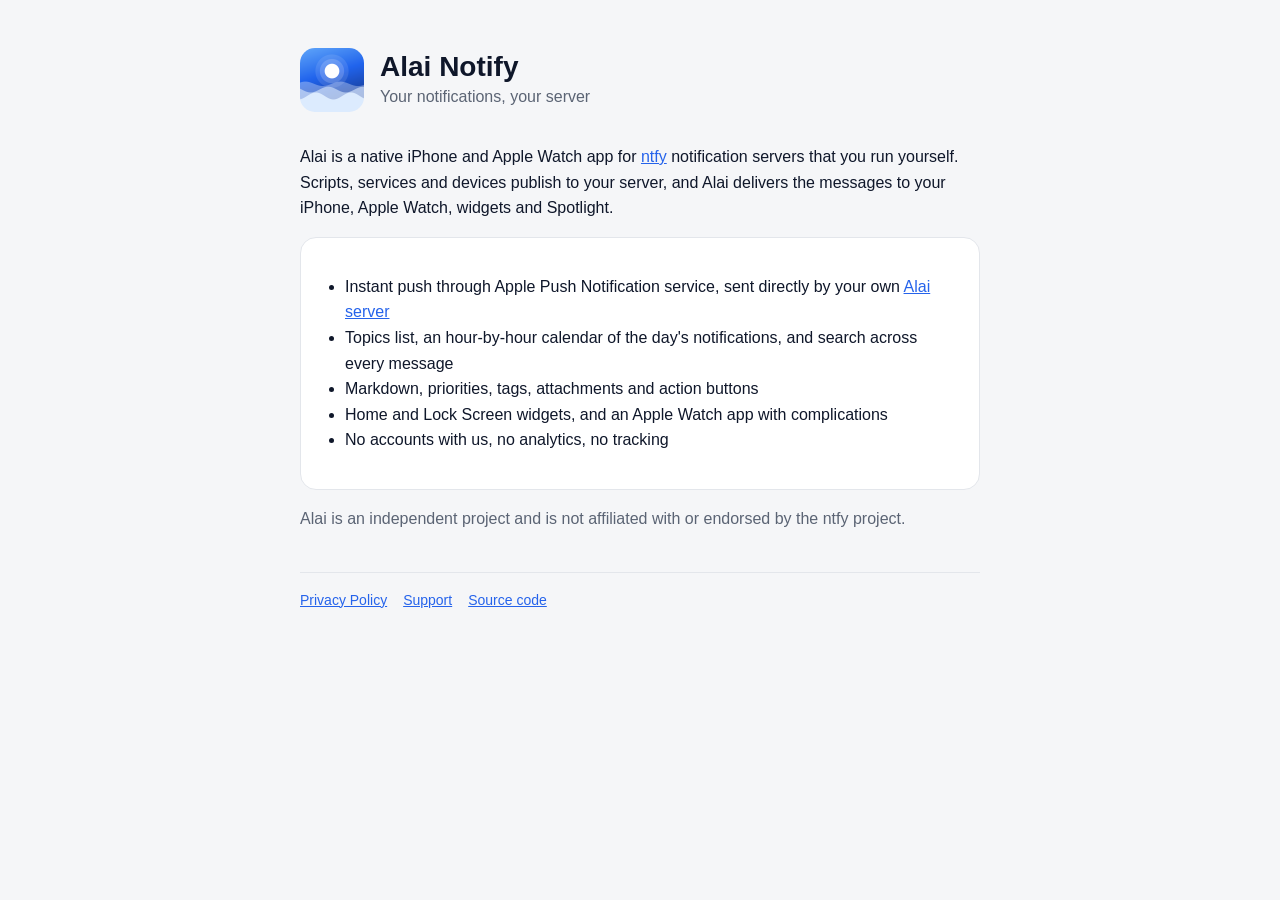
==== docs/index.html @ 18d11450 "Add privacy and support pages; make the app iPhone-only docs/ holds the landing, privacy policy and " ====
<!doctype html>
<html lang="en">
<head>
<meta charset="utf-8">
<meta name="viewport" content="width=device-width, initial-scale=1">
<title>Alai Notify</title>
<meta name="description" content="A native iPhone and Apple Watch app for self-hosted ntfy notification servers.">
<link rel="icon" href="icon.png">
<link rel="stylesheet" href="style.css">
</head>
<body>
<main>
<header><img src="icon.png" alt=""><div><h1>Alai Notify</h1><p class="muted" style="margin:0">Your notifications, your server</p></div></header>
<p>Alai is a native iPhone and Apple Watch app for <a href="https://ntfy.sh">ntfy</a> notification servers that you run yourself. Scripts, services and devices publish to your server, and Alai delivers the messages to your iPhone, Apple Watch, widgets and Spotlight.</p>
<div class="card">
<ul>
<li>Instant push through Apple Push Notification service, sent directly by your own <a href="https://github.com/linusr/ntfy">Alai server</a></li>
<li>Topics list, an hour-by-hour calendar of the day's notifications, and search across every message</li>
<li>Markdown, priorities, tags, attachments and action buttons</li>
<li>Home and Lock Screen widgets, and an Apple Watch app with complications</li>
<li>No accounts with us, no analytics, no tracking</li>
</ul>
</div>
<p class="muted">Alai is an independent project and is not affiliated with or endorsed by the ntfy project.</p>
<nav><a href="privacy.html">Privacy Policy</a><a href="support.html">Support</a><a href="https://github.com/linusr/ntfy-ios">Source code</a></nav>
</main>
</body>
</html>
---- docs/style.css ----
:root {
  --bg: #f5f6f8;
  --surface: #ffffff;
  --text: #0f172a;
  --muted: #5b6474;
  --border: #e3e6eb;
  --accent: #2563eb;
  color-scheme: light dark;
}
@media (prefers-color-scheme: dark) {
  :root {
    --bg: #0b0f14;
    --surface: #131a22;
    --text: #e6e9ee;
    --muted: #97a1b0;
    --border: #232c37;
    --accent: #60a5fa;
  }
}
* { box-sizing: border-box; }
body {
  margin: 0;
  background: var(--bg);
  color: var(--text);
  font: 16px/1.6 -apple-system, BlinkMacSystemFont, "Segoe UI", Roboto, sans-serif;
}
main { max-width: 720px; margin: 0 auto; padding: 48px 20px 64px; }
header { display: flex; align-items: center; gap: 16px; margin-bottom: 32px; }
header img { width: 64px; height: 64px; border-radius: 15px; }
header a { color: inherit; text-decoration: none; }
h1 { font-size: 28px; line-height: 1.2; margin: 0; }
h2 { font-size: 19px; margin: 32px 0 8px; }
p, li { color: var(--text); }
.muted { color: var(--muted); }
a { color: var(--accent); }
.card { background: var(--surface); border: 1px solid var(--border); border-radius: 16px; padding: 20px 24px; margin: 16px 0; }
nav { margin-top: 40px; padding-top: 16px; border-top: 1px solid var(--border); font-size: 14px; }
nav a { margin-right: 16px; }
ul { padding-left: 20px; }
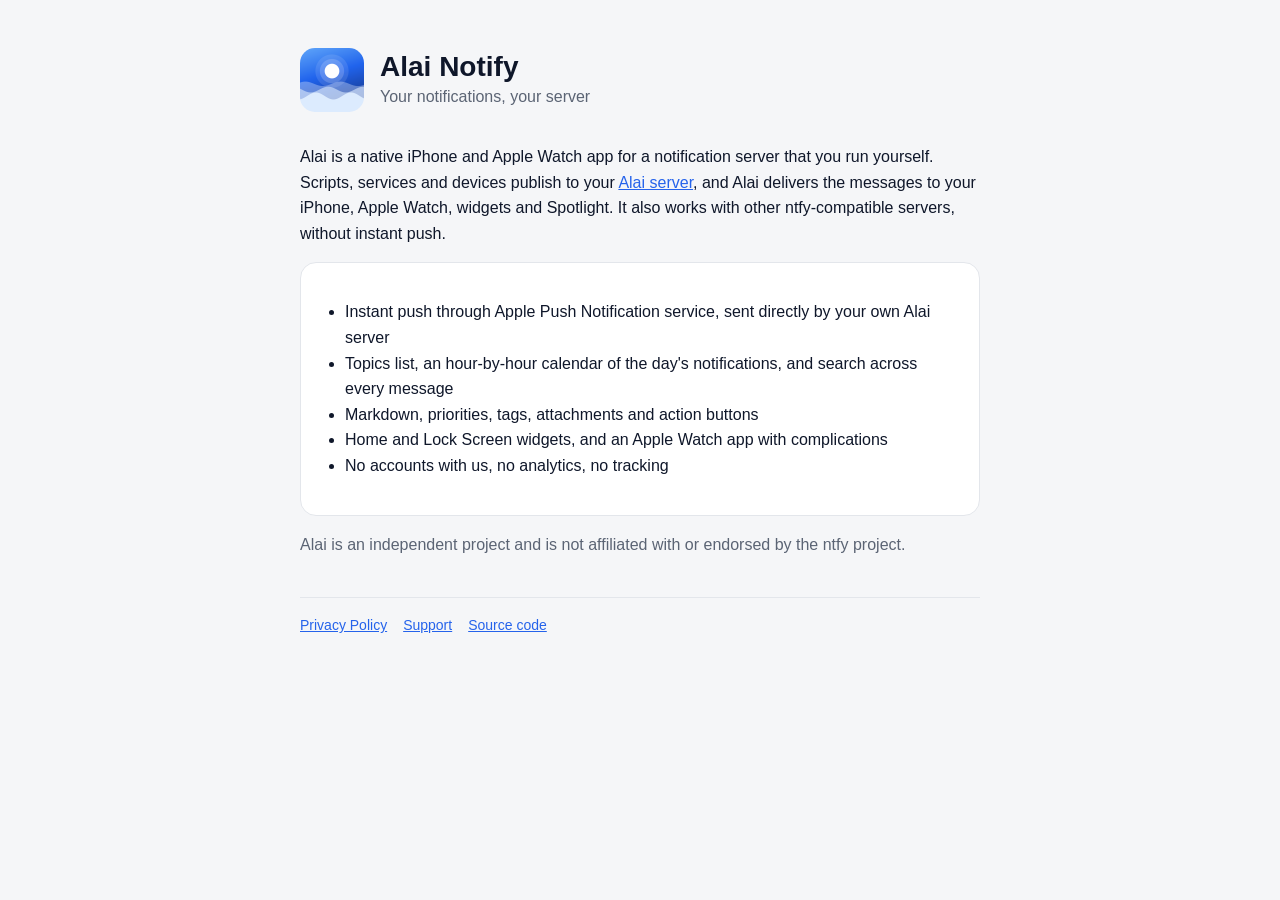
==== commit e89f343f: "Brand pages, links and app text as Alai - Link to github.com/linusr/alai and linusr/alai-server; the" ====
--- a/docs/index.html
+++ b/docs/index.html
@@ -4,17 +4,17 @@
 <meta charset="utf-8">
 <meta name="viewport" content="width=device-width, initial-scale=1">
 <title>Alai Notify</title>
-<meta name="description" content="A native iPhone and Apple Watch app for self-hosted ntfy notification servers.">
+<meta name="description" content="A native iPhone and Apple Watch app for your self-hosted Alai notification server.">
 <link rel="icon" href="icon.png">
 <link rel="stylesheet" href="style.css">
 </head>
 <body>
 <main>
 <header><img src="icon.png" alt=""><div><h1>Alai Notify</h1><p class="muted" style="margin:0">Your notifications, your server</p></div></header>
-<p>Alai is a native iPhone and Apple Watch app for <a href="https://ntfy.sh">ntfy</a> notification servers that you run yourself. Scripts, services and devices publish to your server, and Alai delivers the messages to your iPhone, Apple Watch, widgets and Spotlight.</p>
+<p>Alai is a native iPhone and Apple Watch app for a notification server that you run yourself. Scripts, services and devices publish to your <a href="https://github.com/linusr/alai-server">Alai server</a>, and Alai delivers the messages to your iPhone, Apple Watch, widgets and Spotlight. It also works with other ntfy-compatible servers, without instant push.</p>
 <div class="card">
 <ul>
-<li>Instant push through Apple Push Notification service, sent directly by your own <a href="https://github.com/linusr/ntfy">Alai server</a></li>
+<li>Instant push through Apple Push Notification service, sent directly by your own Alai server</li>
 <li>Topics list, an hour-by-hour calendar of the day's notifications, and search across every message</li>
 <li>Markdown, priorities, tags, attachments and action buttons</li>
 <li>Home and Lock Screen widgets, and an Apple Watch app with complications</li>
@@ -22,7 +22,7 @@
 </ul>
 </div>
 <p class="muted">Alai is an independent project and is not affiliated with or endorsed by the ntfy project.</p>
-<nav><a href="privacy.html">Privacy Policy</a><a href="support.html">Support</a><a href="https://github.com/linusr/ntfy-ios">Source code</a></nav>
+<nav><a href="privacy.html">Privacy Policy</a><a href="support.html">Support</a><a href="https://github.com/linusr/alai">Source code</a></nav>
 </main>
 </body>
 </html>
